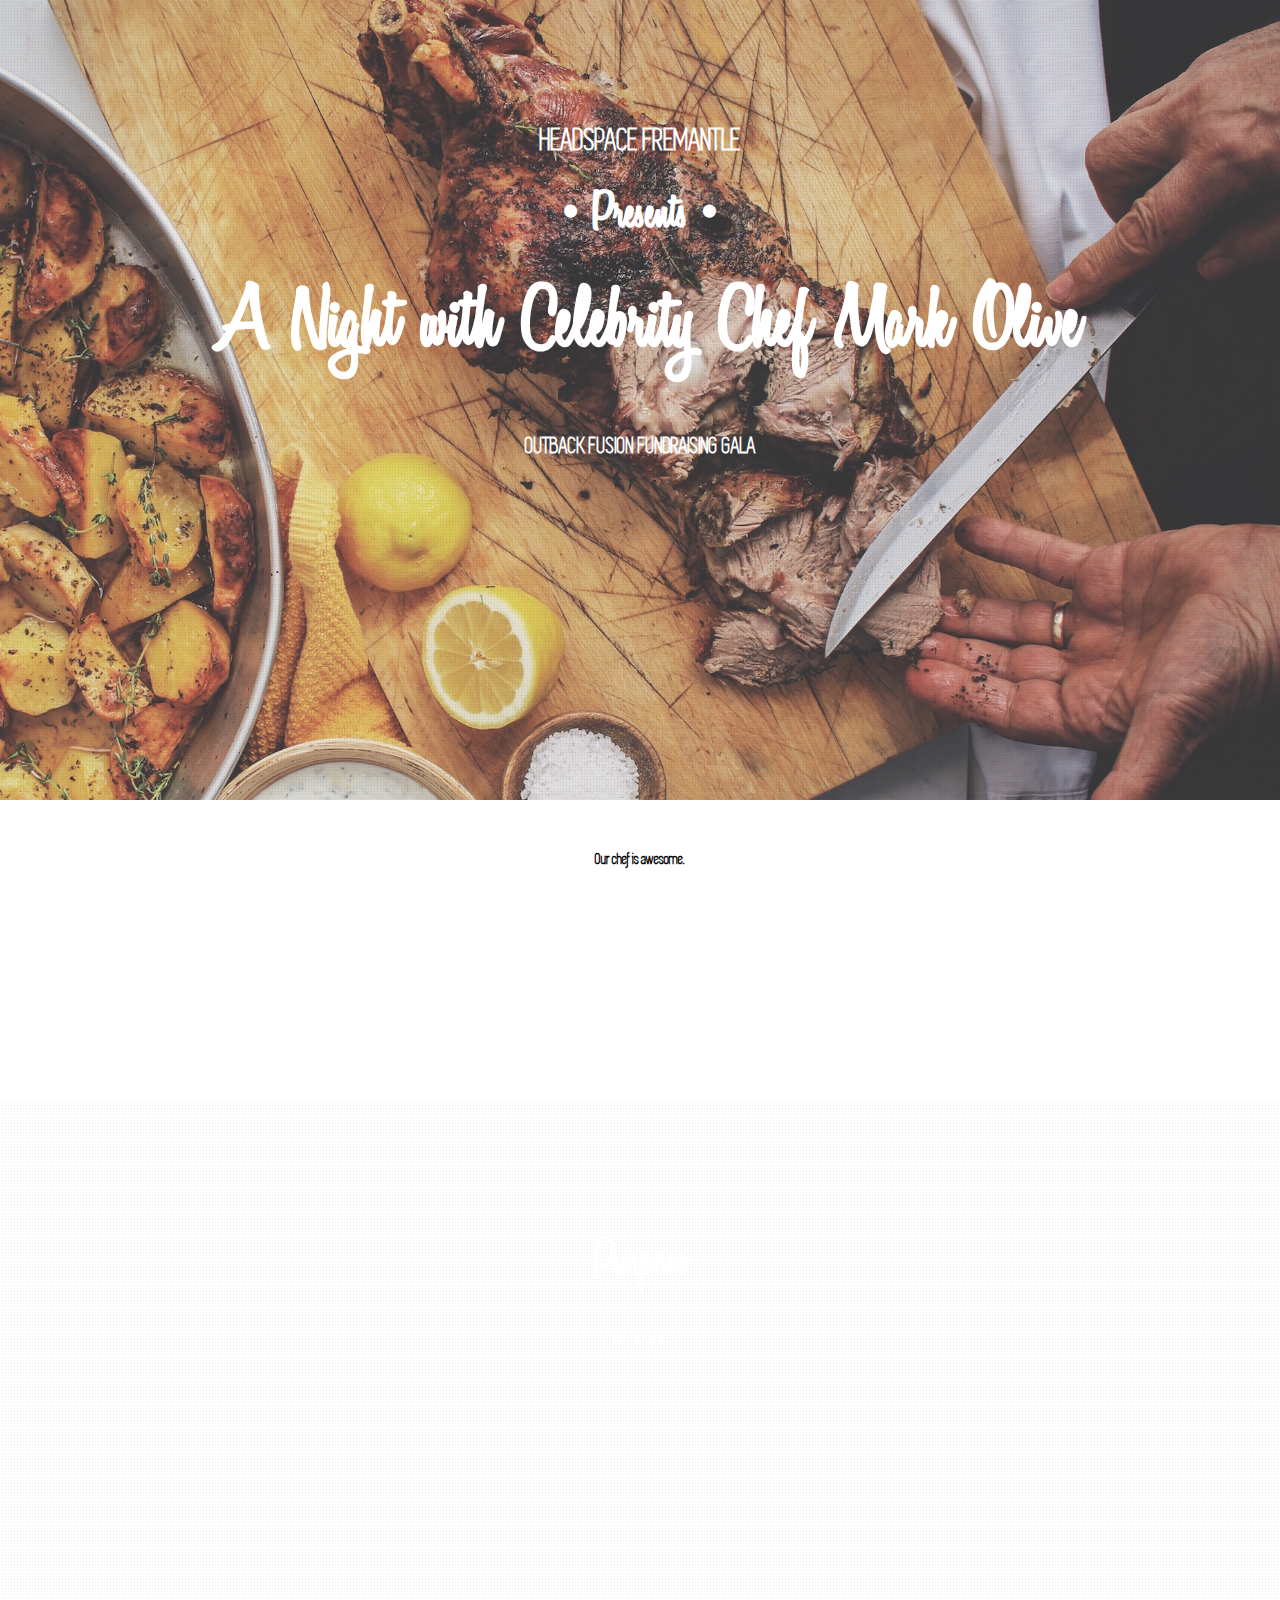
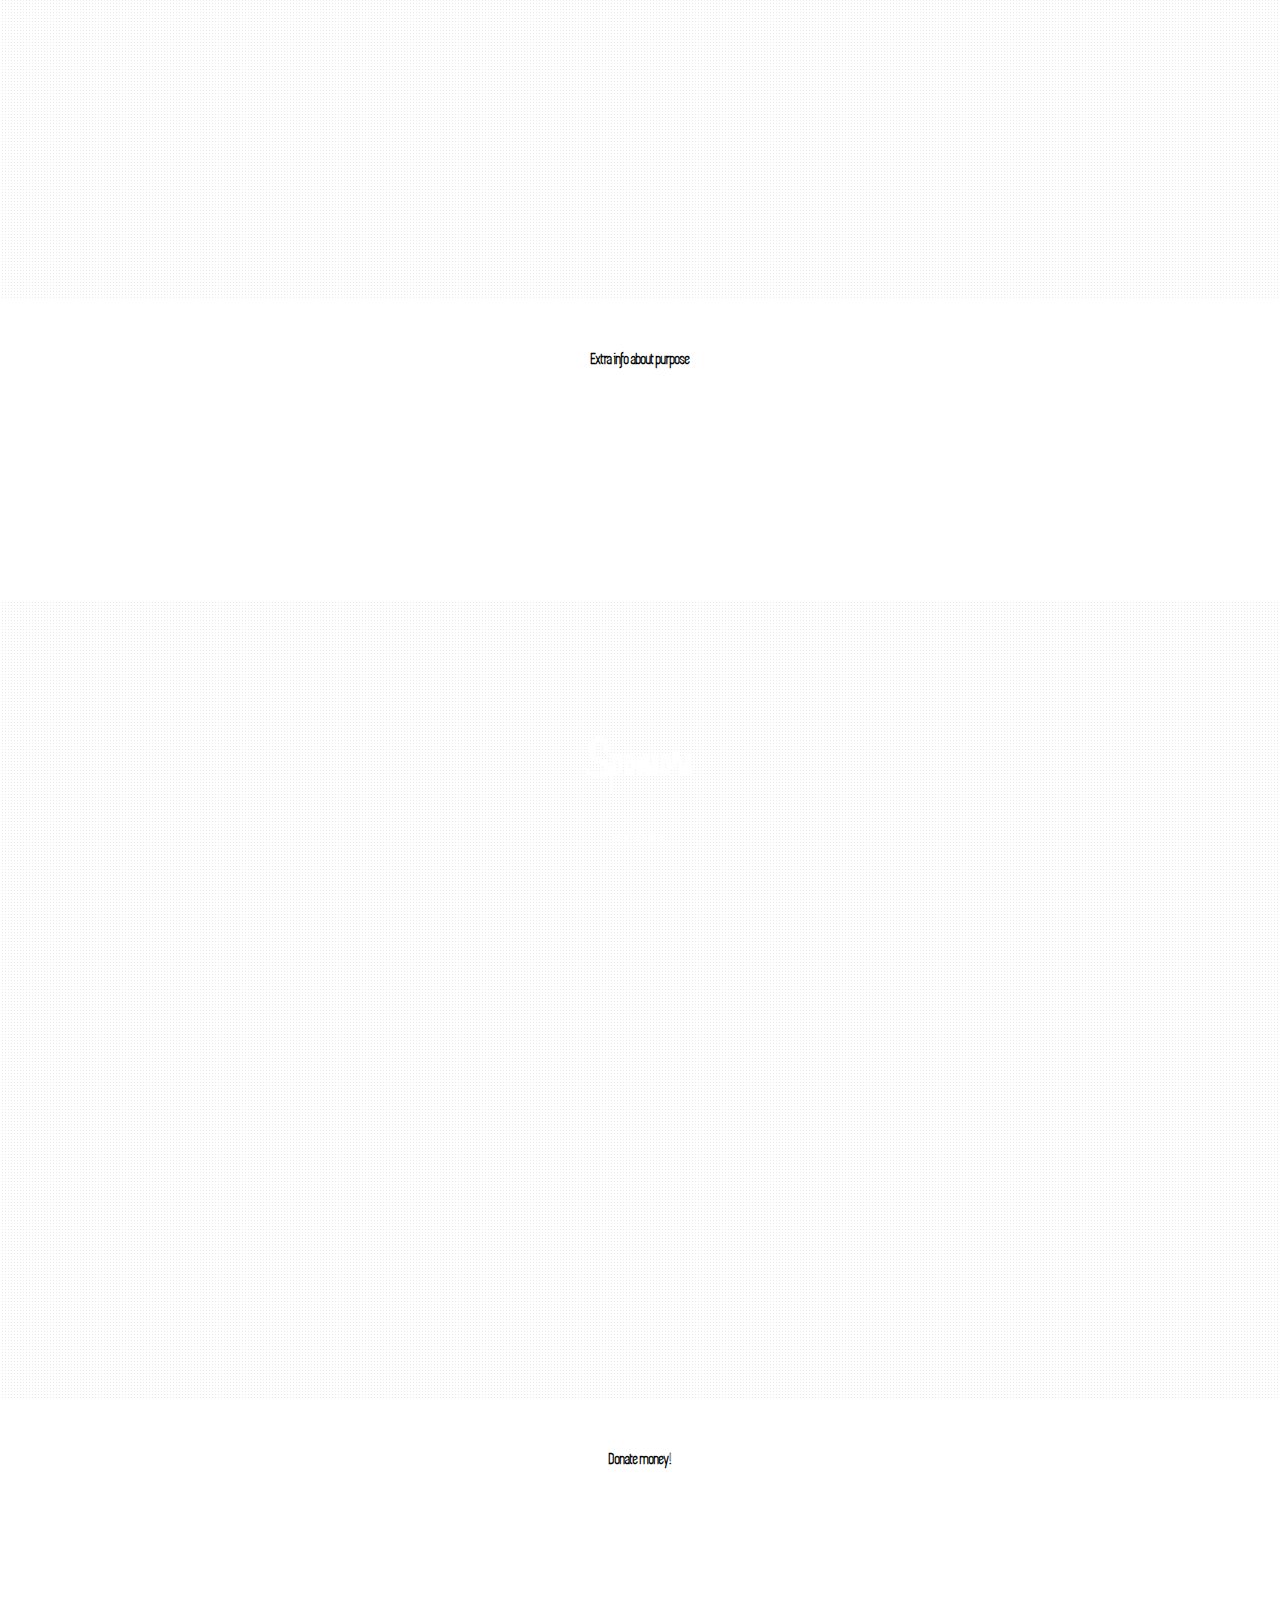
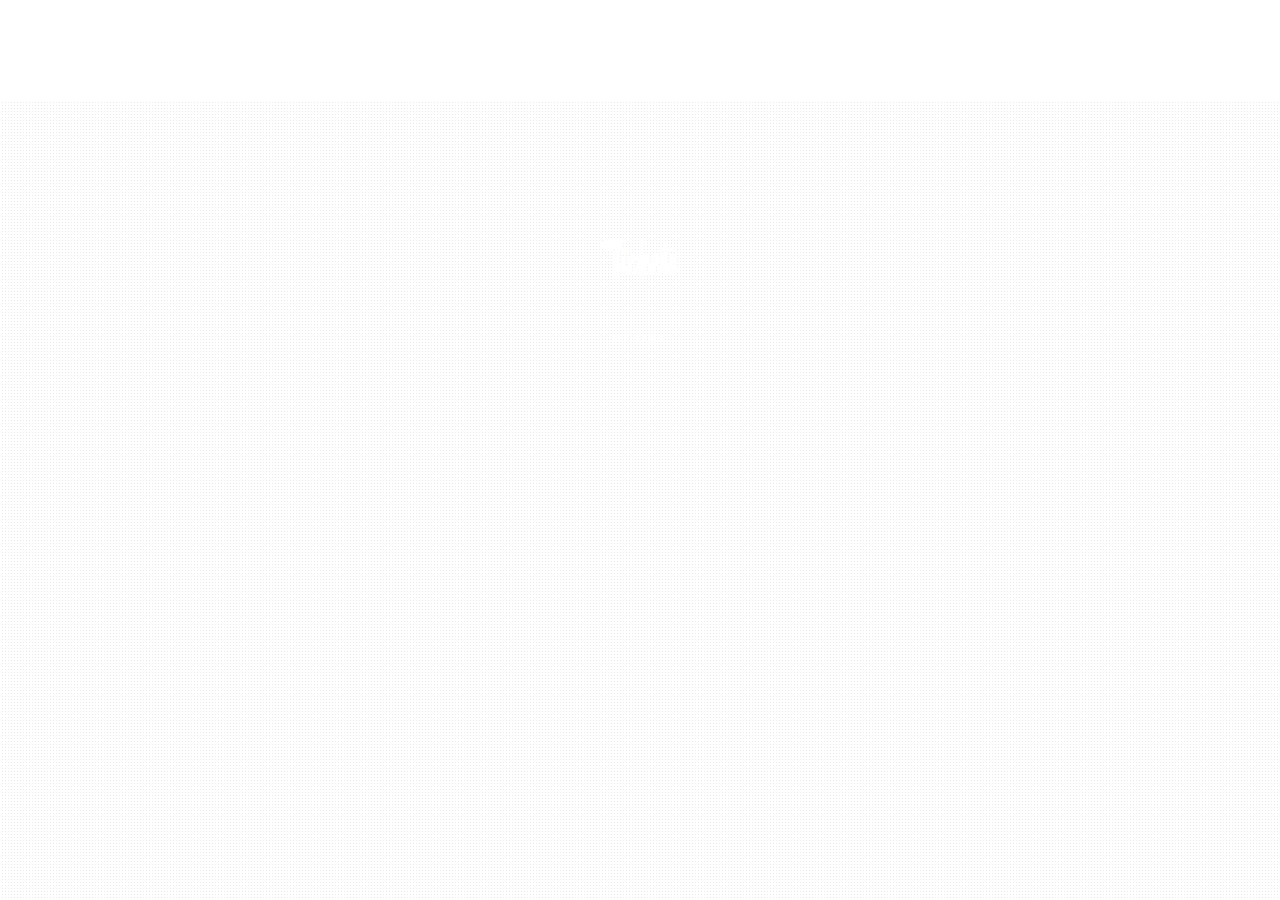
==== index.html @ 0fd42d26 "first commit" ====
<head>
    <!DOCTYPE html>
    <title>Night With Mark Olive</title>
    <link rel="stylesheet" type="text/css" href="styles.css">
</head>

<body>
    <div id="home" class="page">
        <div class="dots">
            <div class="content">
                <p><span class="headerPresenter">Headspace Fremantle</span></p>
                <p><span class="headerPresents">&#8226; Presents &#8226;</span></p>
                <p><span class="headerTitle">A Night with Celebrity Chef Mark Olive</span></p>
                <p><span class="headerDescription">Outback Fusion Fundraising Gala</span></p>
            </div>
        </div>
    </div>

    <div class="divider">
        <div class="content">Our chef is awesome.</div>
    </div>

    <div id="purpose" class="page">
        <div class="dots">
            <div class="content">
                <h1>Purpose</h1>
                <p>Lorem ipsum...</p>
            </div>
        </div>
    </div>
    
    <div class="divider">
        <div class="content">Extra info about purpose</div>
    </div>

    <div id="sponsors" class="page">
        <div class="dots">
            <div class="content">
                <h1>Sponsors</h1>
                <p>Lorem ipsum...</p>
            </div>
        </div>
    </div>
    
    <div class="divider">
        <div class="content">Donate money!</div>
    </div>

    <div id="tickets" class="page">
        <div class="dots">
            <div class="content">
                <h1>Tickets</h1>
                <p>Lorem ipsum...</p>
            </div>
        </div>
    </div>
</body>
---- styles.css ----
/* Fonts */

@font-face {
    font-family: "Variane";
    src: url(/assets/font/VarianeScript.ttf);
}

@font-face {
    font-family: "Simplifica";
    src: url(/assets/font/Simplifica.ttf);
}

body {
    margin:0;
    padding:0;
/*    font-size:80px; */
    font-family:"Simplifica"; 
    font-weight:bold; 
    text-align:center;
}

.page {
    margin: 0 auto; 
    width: 100%; 
    max-width: 1920px; 
    position: relative; 
    height: 800px;
    color: #fff;
}

.divider {
    background-color: #fff;
    height: 300px;
    margin: 0 auto; 
    width: 100%; 
    max-width: 1920px; 
    position: relative;
}

.page .content {
    height: 450px; 
    top: 100px; 
    position: absolute;
    width: 100%;
}

.divider .content { 
    padding-top:50px; 
    height: 250px; 
    position: absolute;
    width: 100%;
}


/* Background images */

#home {
    background: url(/assets/image/01.jpeg) no-repeat fixed 50% 0 / cover;
}

#purpose { 
    background: url(/assets/image/02.jpeg) no-repeat fixed 50% 0 / cover;
}

#sponsors { 
    background: url(/assets/image/03.jpeg) no-repeat fixed 50% 0 / cover;
}

#tickets { 
    background: url(/assets/image/04.jpeg) no-repeat fixed 50% 0 / cover;
}


/* Dot pattern */

.dots {
    position: absolute;
    top: 0;
    left: 0;
    right: 0;
    bottom: 0;
    background-image: url('/assets/image/DotMask.png');
    z-index: 1;
}


/* Text styles */


.headerPresenter {
    text-transform: uppercase;
    font-size: 2em;
    line-height: 1.5em;
}

.headerPresents {
    font-family: "Variane";
    font-size: 3em;
    line-height: 1.5em;
}

.headerTitle {
    font-family: "Variane";
    font-size: 5em;
    line-height: 1.5em;
}

.headerDescription {
    text-transform: uppercase;
    font-size: 1.5em;
    line-height: 3.5em;
}

h1 {
    font-family: "Variane";
    font-size: 3em;
}
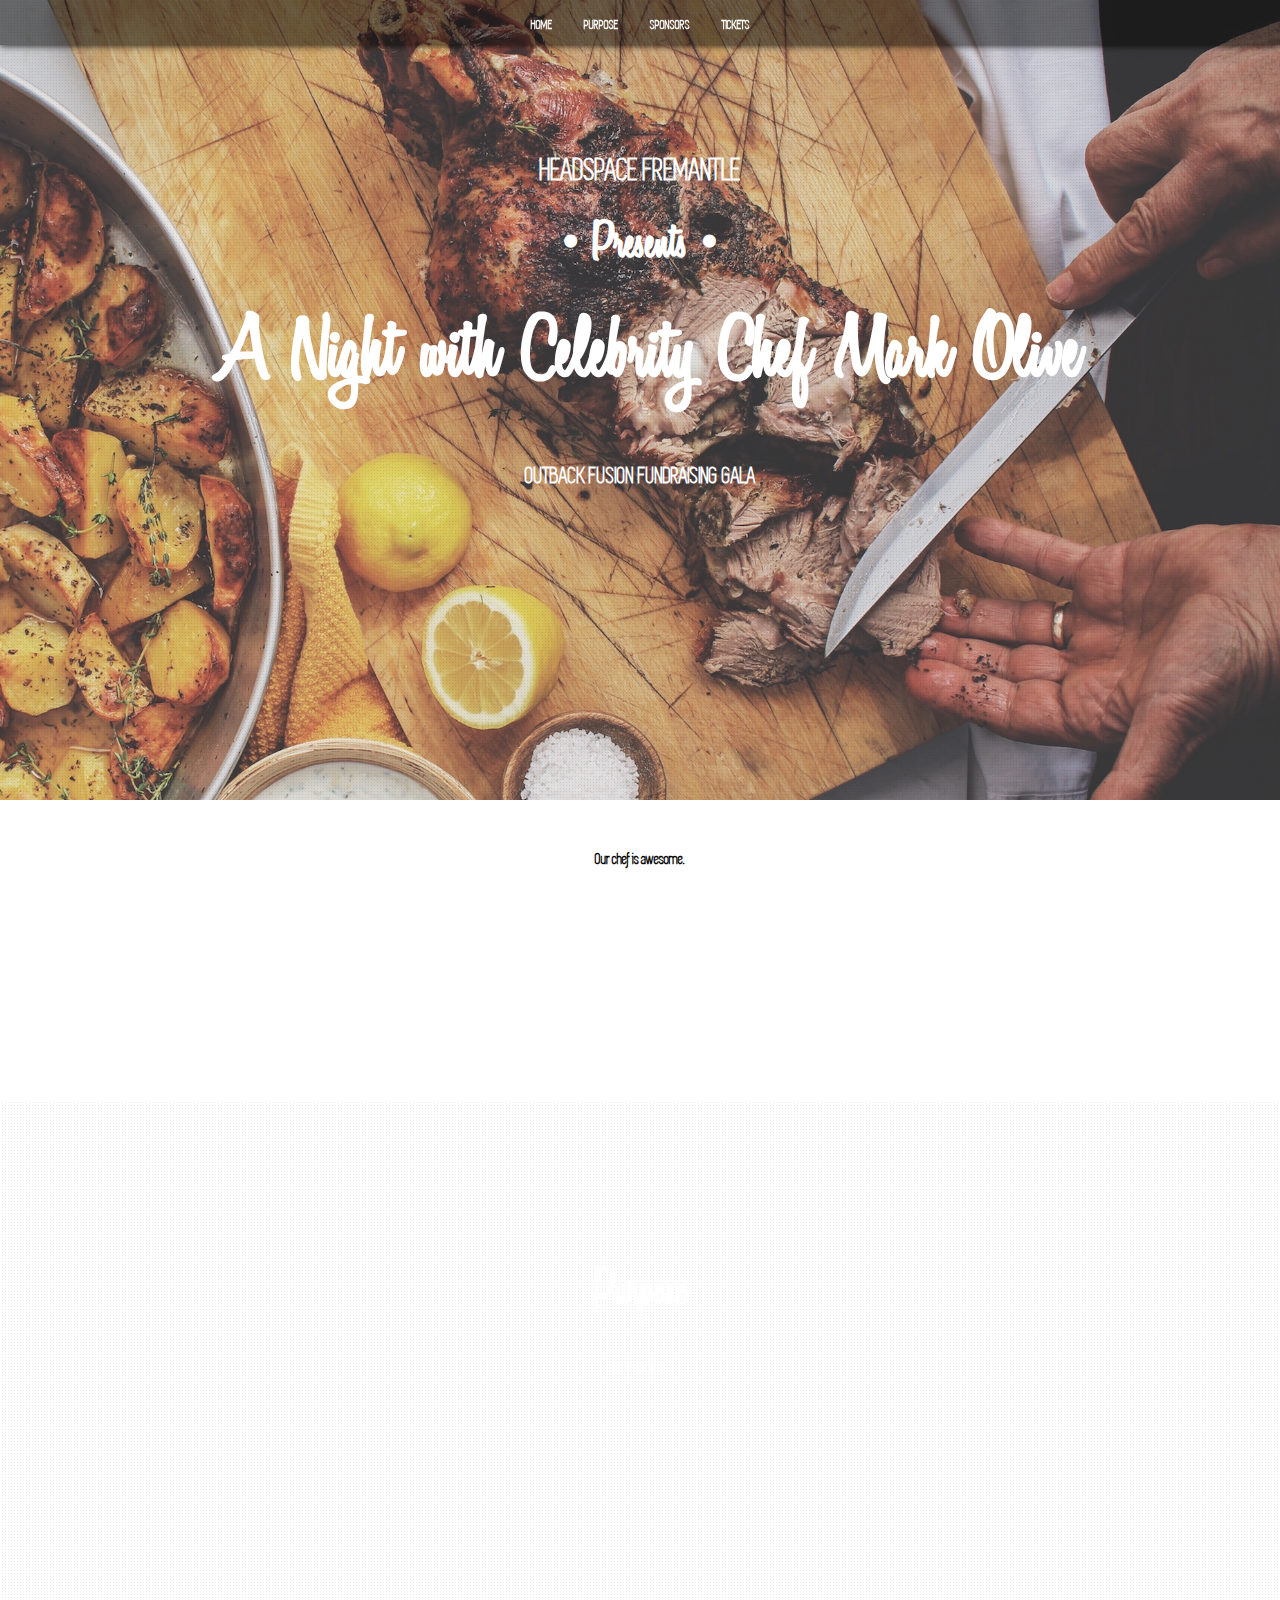
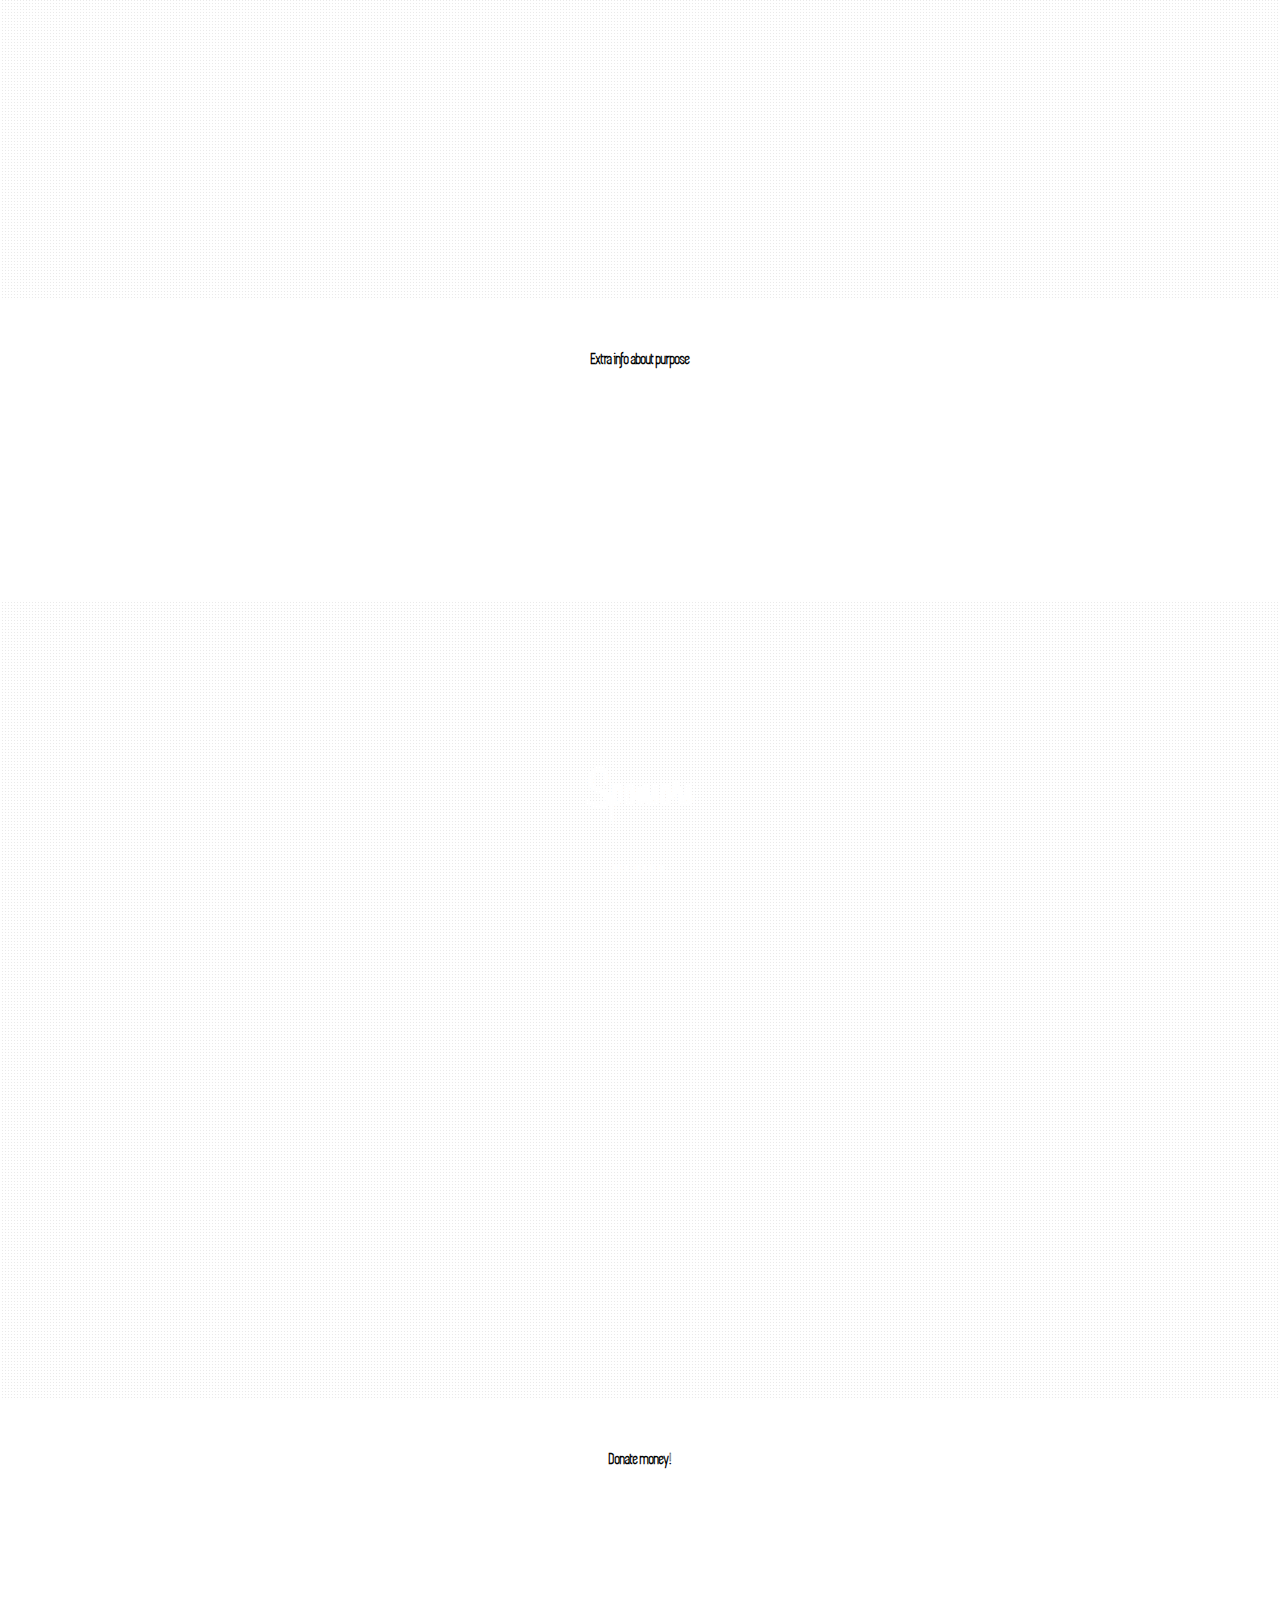
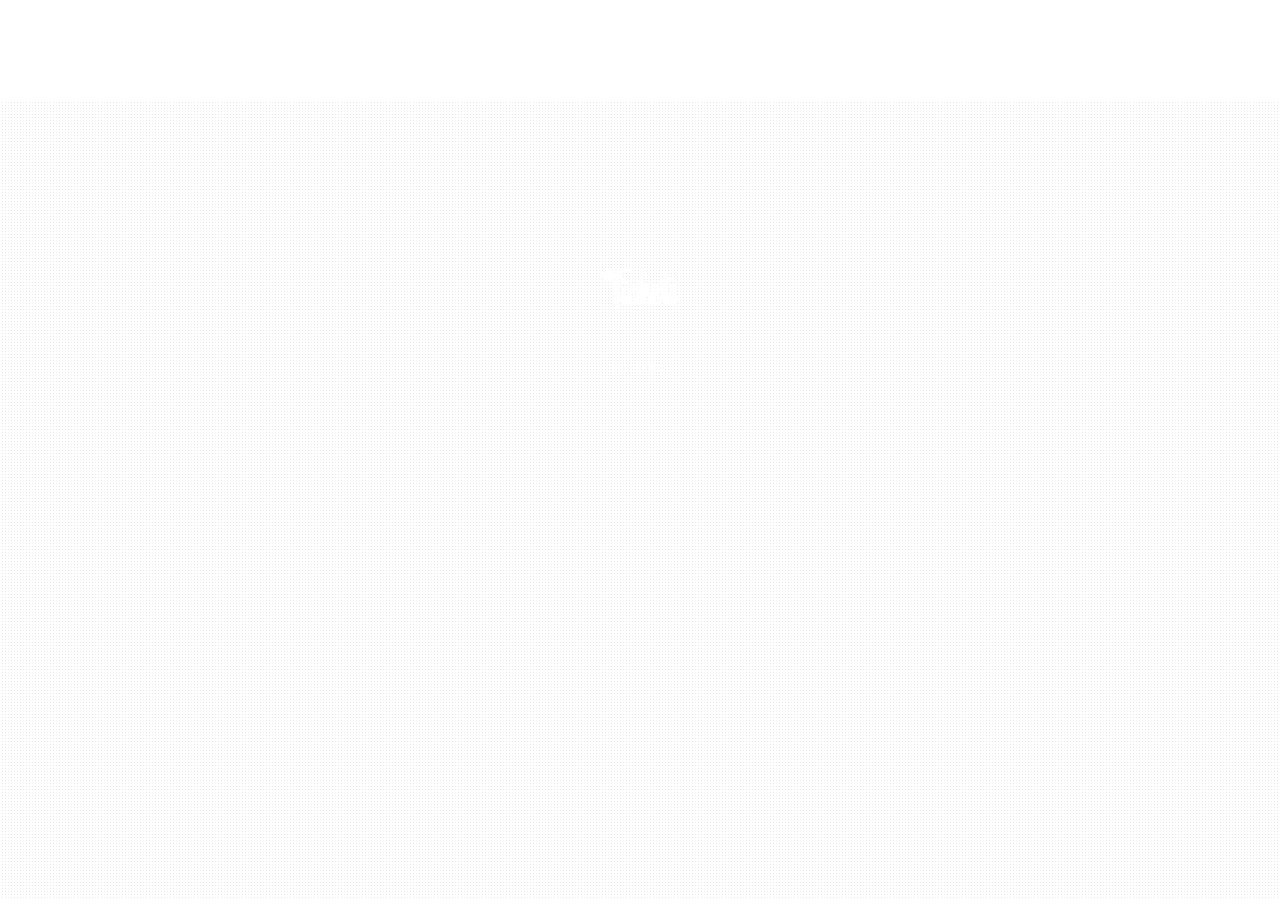
==== commit efe549e4: "nav" ====
--- a/index.html
+++ b/index.html
@@ -1,10 +1,18 @@
 <head>
     <!DOCTYPE html>
-    <title>Night With Mark Olive</title>
+    <title>Outback Fusion Fundraising Gala</title>
     <link rel="stylesheet" type="text/css" href="styles.css">
+    <link rel="stylesheet" type="text/css" href="nav.css">
 </head>
 
 <body>
+    <div class="navigation">
+        <a href="#home">Home</a>
+        <a href="#purpose">Purpose</a>
+        <a href="#sponsors">Sponsors</a>
+        <a href="#tickets">Tickets</a>
+    </div>
+    
     <div id="home" class="page">
         <div class="dots">
             <div class="content">
--- a/styles.css
+++ b/styles.css
@@ -2,12 +2,12 @@
 
 @font-face {
     font-family: "Variane";
-    src: url(/assets/font/VarianeScript.ttf);
+    src: url(./assets/font/VarianeScript.ttf);
 }
 
 @font-face {
     font-family: "Simplifica";
-    src: url(/assets/font/Simplifica.ttf);
+    src: url(./assets/font/Simplifica.ttf);
 }
 
 body {
@@ -39,7 +39,7 @@
 
 .page .content {
     height: 450px; 
-    top: 100px; 
+    top: 130px; 
     position: absolute;
     width: 100%;
 }
@@ -55,19 +55,19 @@
 /* Background images */
 
 #home {
-    background: url(/assets/image/01.jpeg) no-repeat fixed 50% 0 / cover;
+    background: url(./assets/image/01.jpeg) no-repeat fixed 50% 0 / cover;
 }
 
 #purpose { 
-    background: url(/assets/image/02.jpeg) no-repeat fixed 50% 0 / cover;
+    background: url(./assets/image/02.jpeg) no-repeat fixed 50% 0 / cover;
 }
 
 #sponsors { 
-    background: url(/assets/image/03.jpeg) no-repeat fixed 50% 0 / cover;
+    background: url(./assets/image/03.jpeg) no-repeat fixed 50% 0 / cover;
 }
 
 #tickets { 
-    background: url(/assets/image/04.jpeg) no-repeat fixed 50% 0 / cover;
+    background: url(./assets/image/04.jpeg) no-repeat fixed 50% 0 / cover;
 }
 
 
@@ -79,7 +79,7 @@
     left: 0;
     right: 0;
     bottom: 0;
-    background-image: url('/assets/image/DotMask.png');
+    background-image: url('./assets/image/DotMask.png');
     z-index: 1;
 }
 
--- a/nav.css
+++ b/nav.css
@@ -0,0 +1,30 @@
+.navigation {
+    z-index: 9999;
+    position: fixed;
+    top: 0;
+    width: 100%;
+    color: #ffffff;
+    height: 30px;
+    text-align: center;
+    padding-top: 15px;
+    /* Adds shadow to the bottom of the bar */
+    -webkit-box-shadow: 0px 0px 8px 0px #000000;
+    -moz-box-shadow: 0px 0px 8px 0px #000000;
+    box-shadow: 0px 0px 8px 0px #000000;
+    /* Adds the transparent background */
+    background-color: rgba(1, 1, 1, 0.5);
+    color: rgba(1, 1, 1, 0.8);
+}
+
+.navigation a {
+    font-size: 14px;
+    text-transform: uppercase;
+    padding-left: 15px;
+    padding-right: 15px;
+    color: white;
+    text-decoration: none;
+}
+
+.navigation a:hover {
+    color: #FFC726;
+} 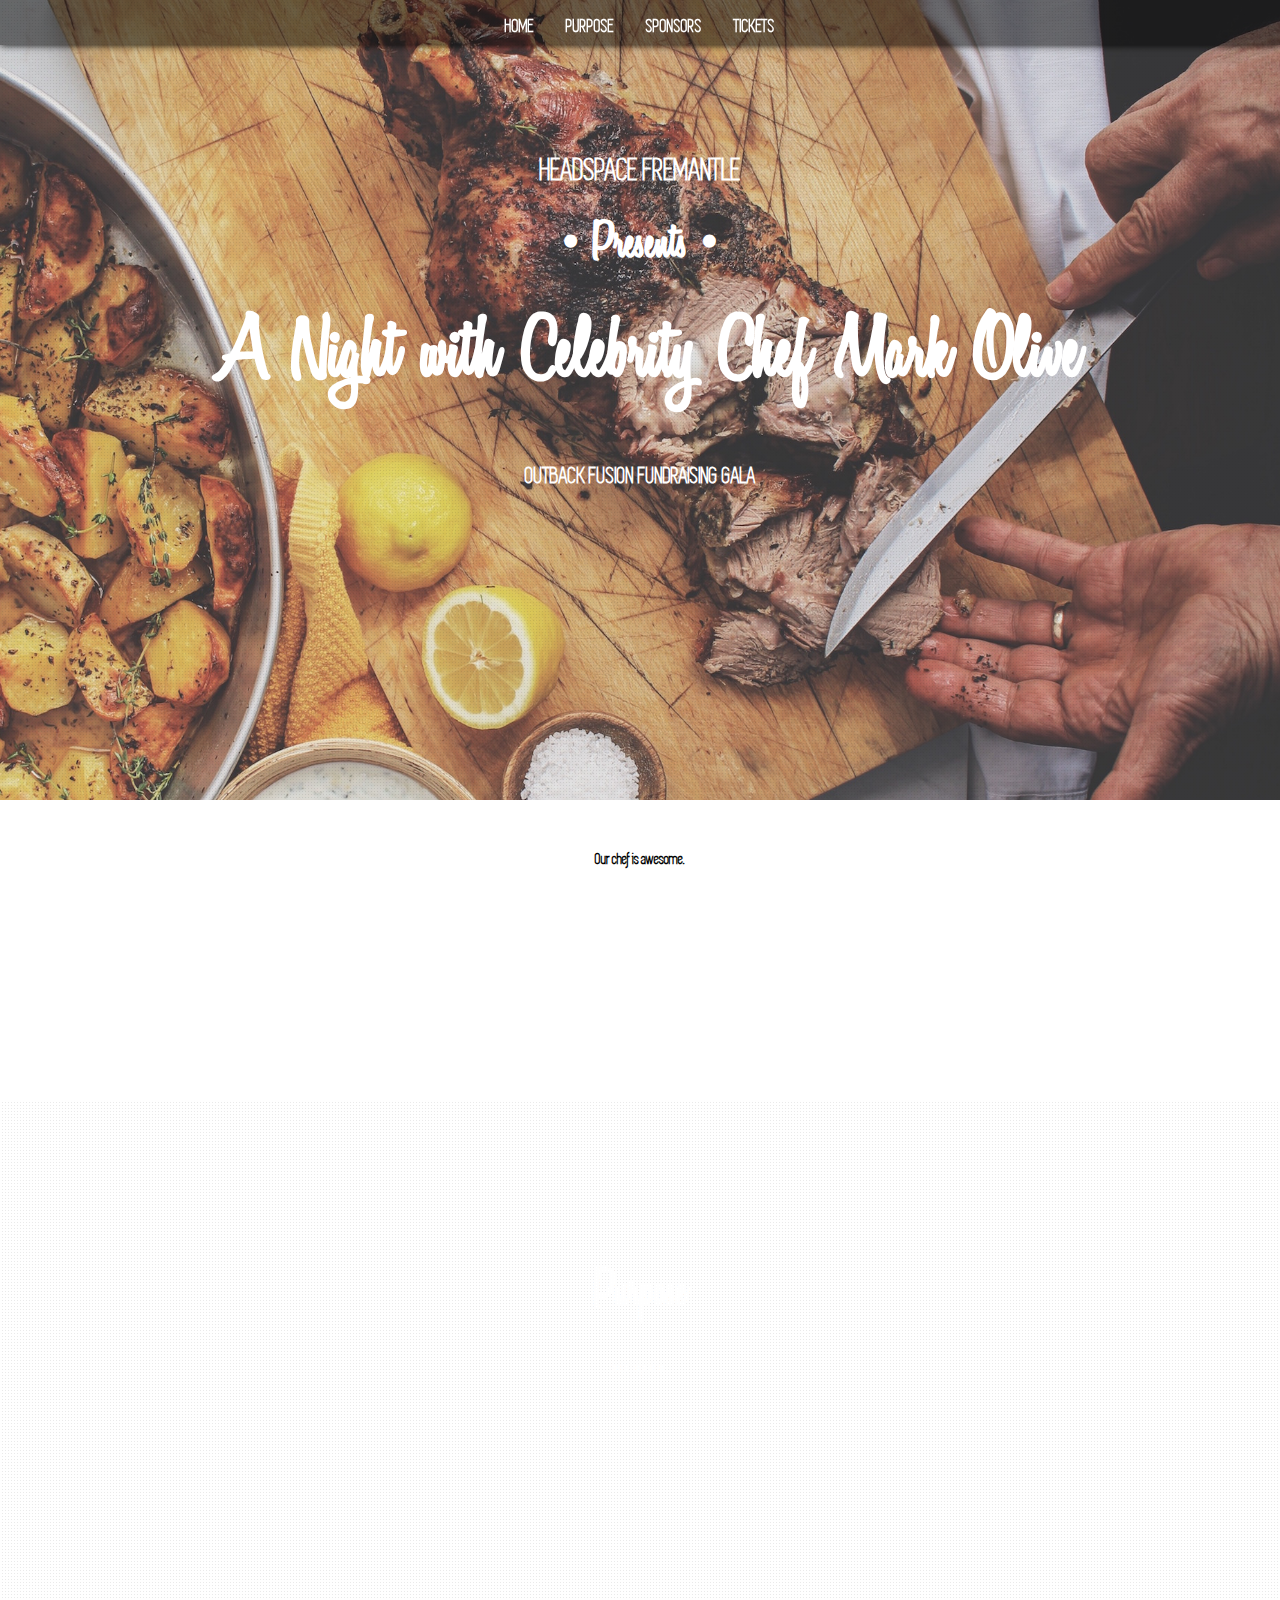
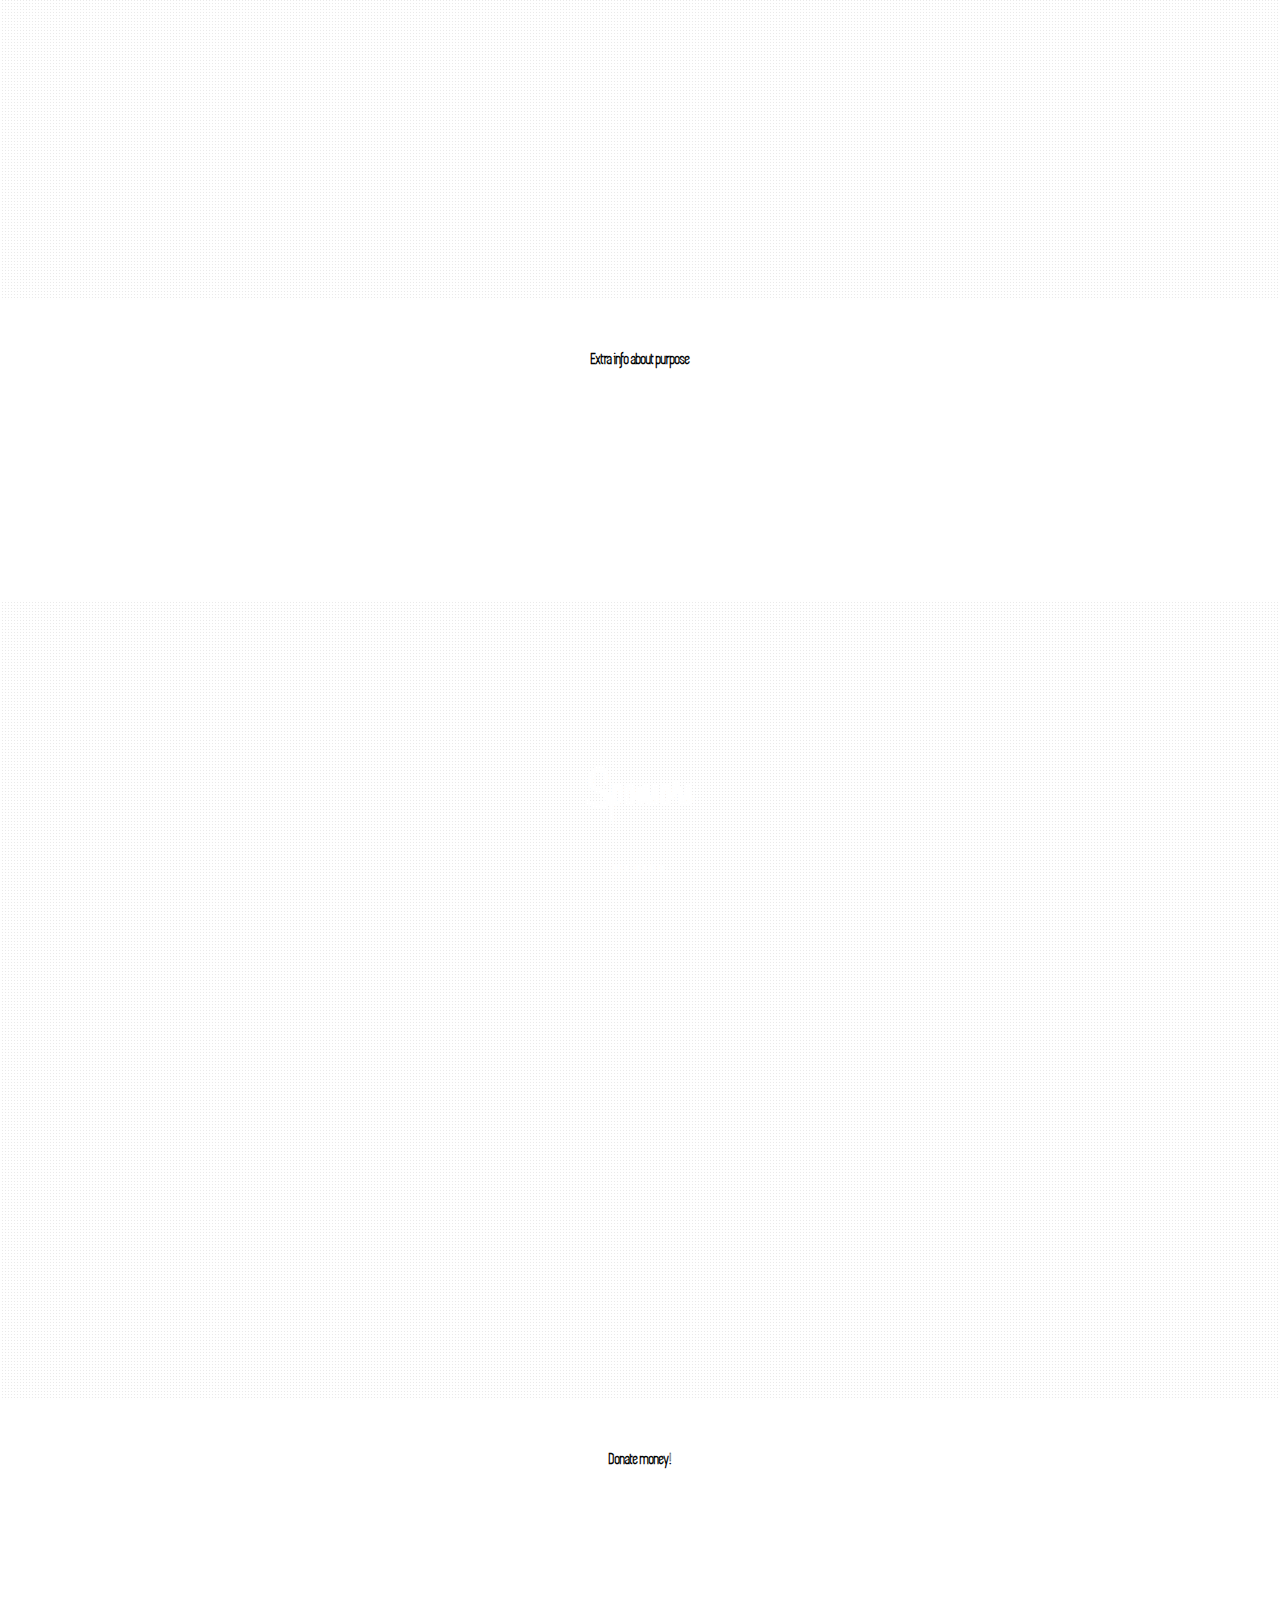
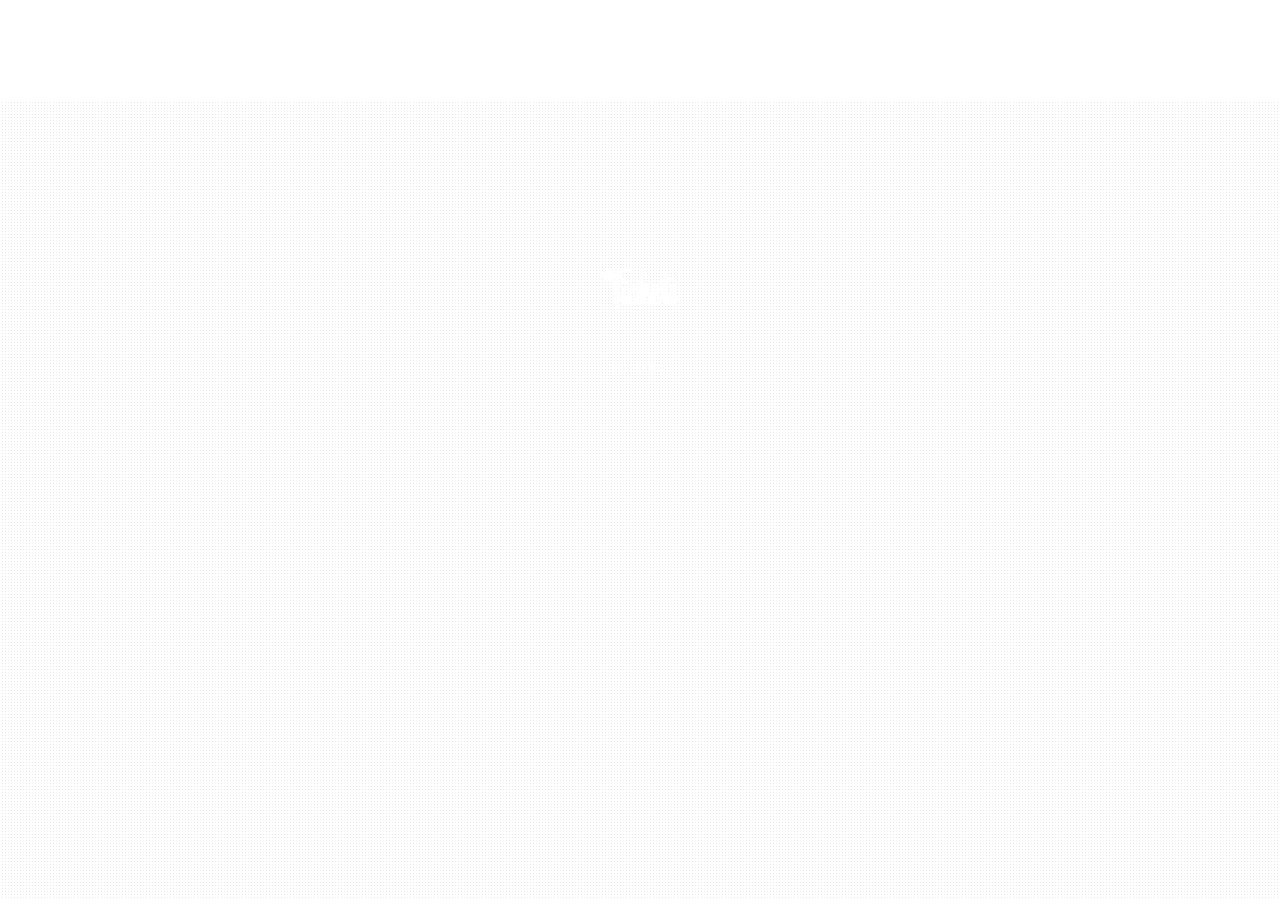
==== commit 1d55605c: "nav" ====
--- a/index.html
+++ b/index.html
@@ -18,7 +18,7 @@
             <div class="content">
                 <p><span class="headerPresenter">Headspace Fremantle</span></p>
                 <p><span class="headerPresents">&#8226; Presents &#8226;</span></p>
-                <p><span class="headerTitle">A Night with Celebrity Chef Mark Olive</span></p>
+                <p><span class="headerTitle">A Night with Celebrity&nbsp;Chef Mark&nbsp;Olive</span></p>
                 <p><span class="headerDescription">Outback Fusion Fundraising Gala</span></p>
             </div>
         </div>
--- a/nav.css
+++ b/nav.css
@@ -17,7 +17,7 @@
 }
 
 .navigation a {
-    font-size: 14px;
+    font-size: 1.2em;
     text-transform: uppercase;
     padding-left: 15px;
     padding-right: 15px;
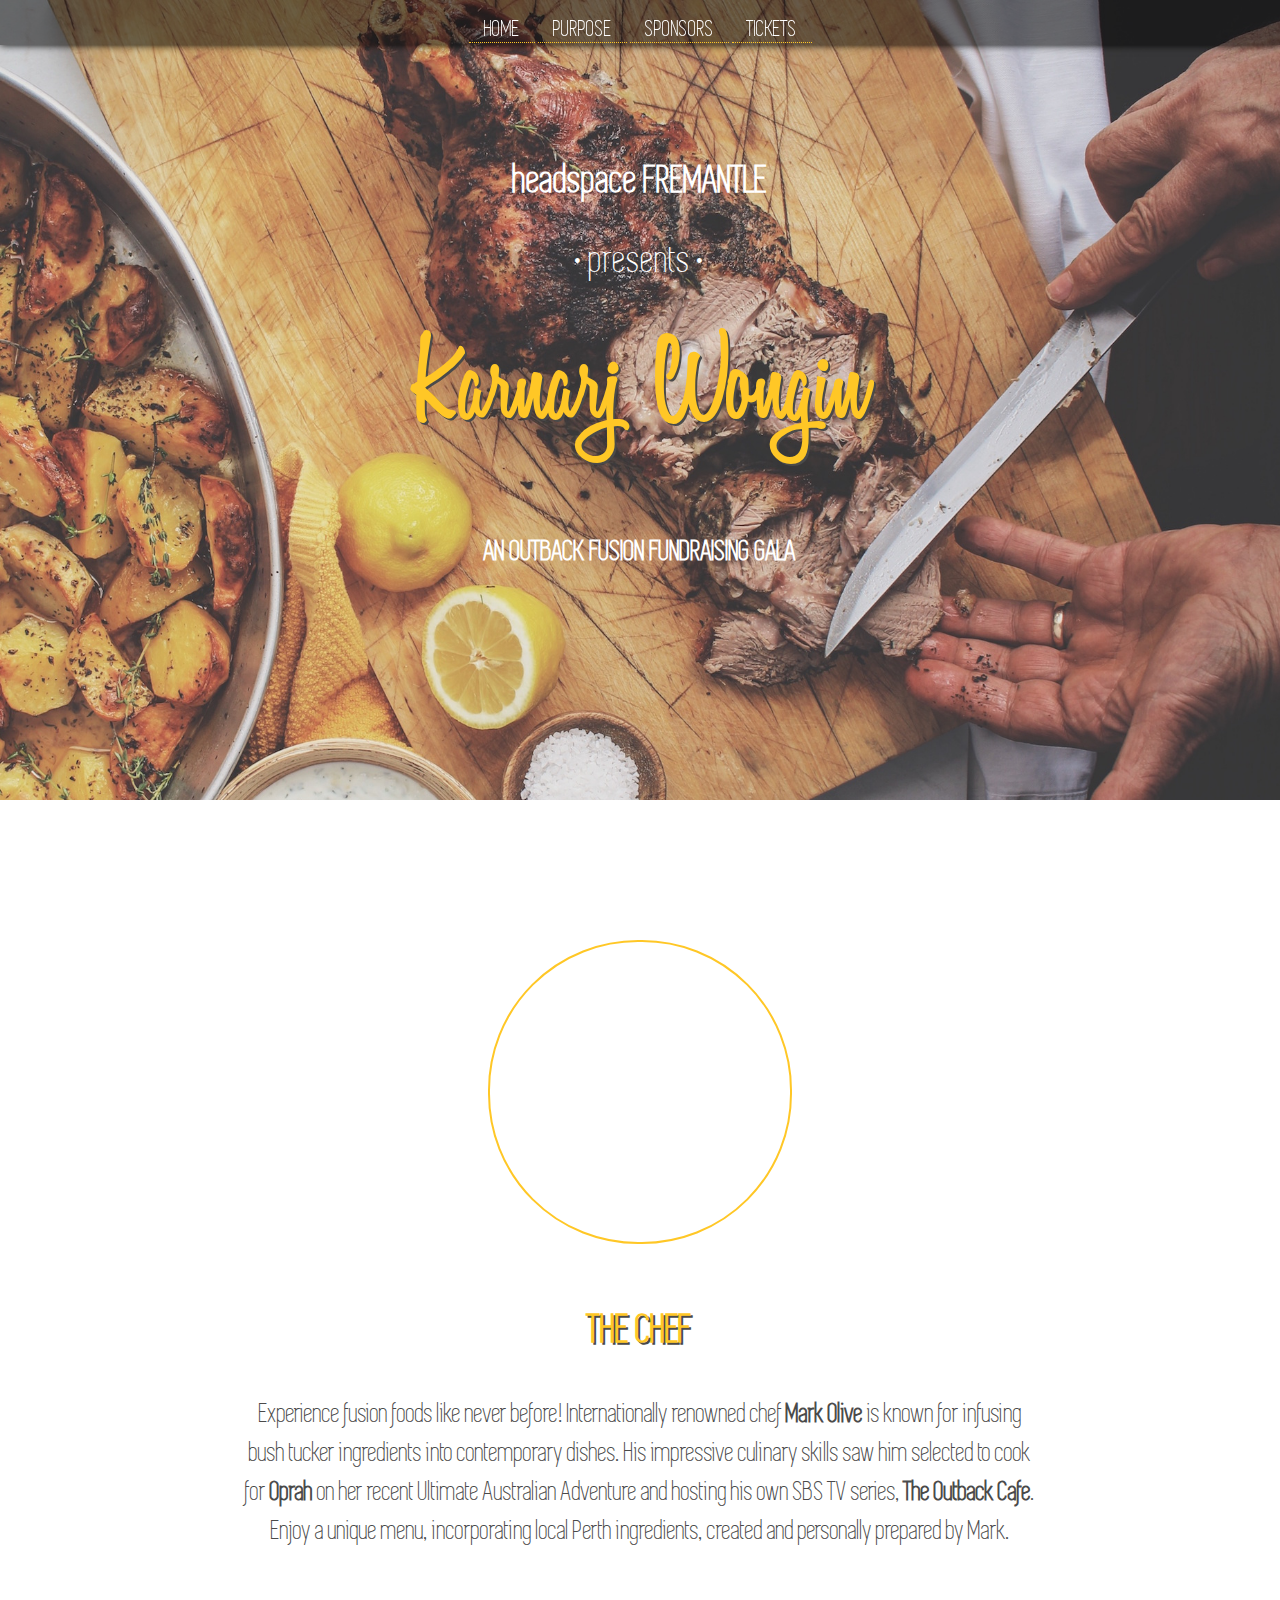
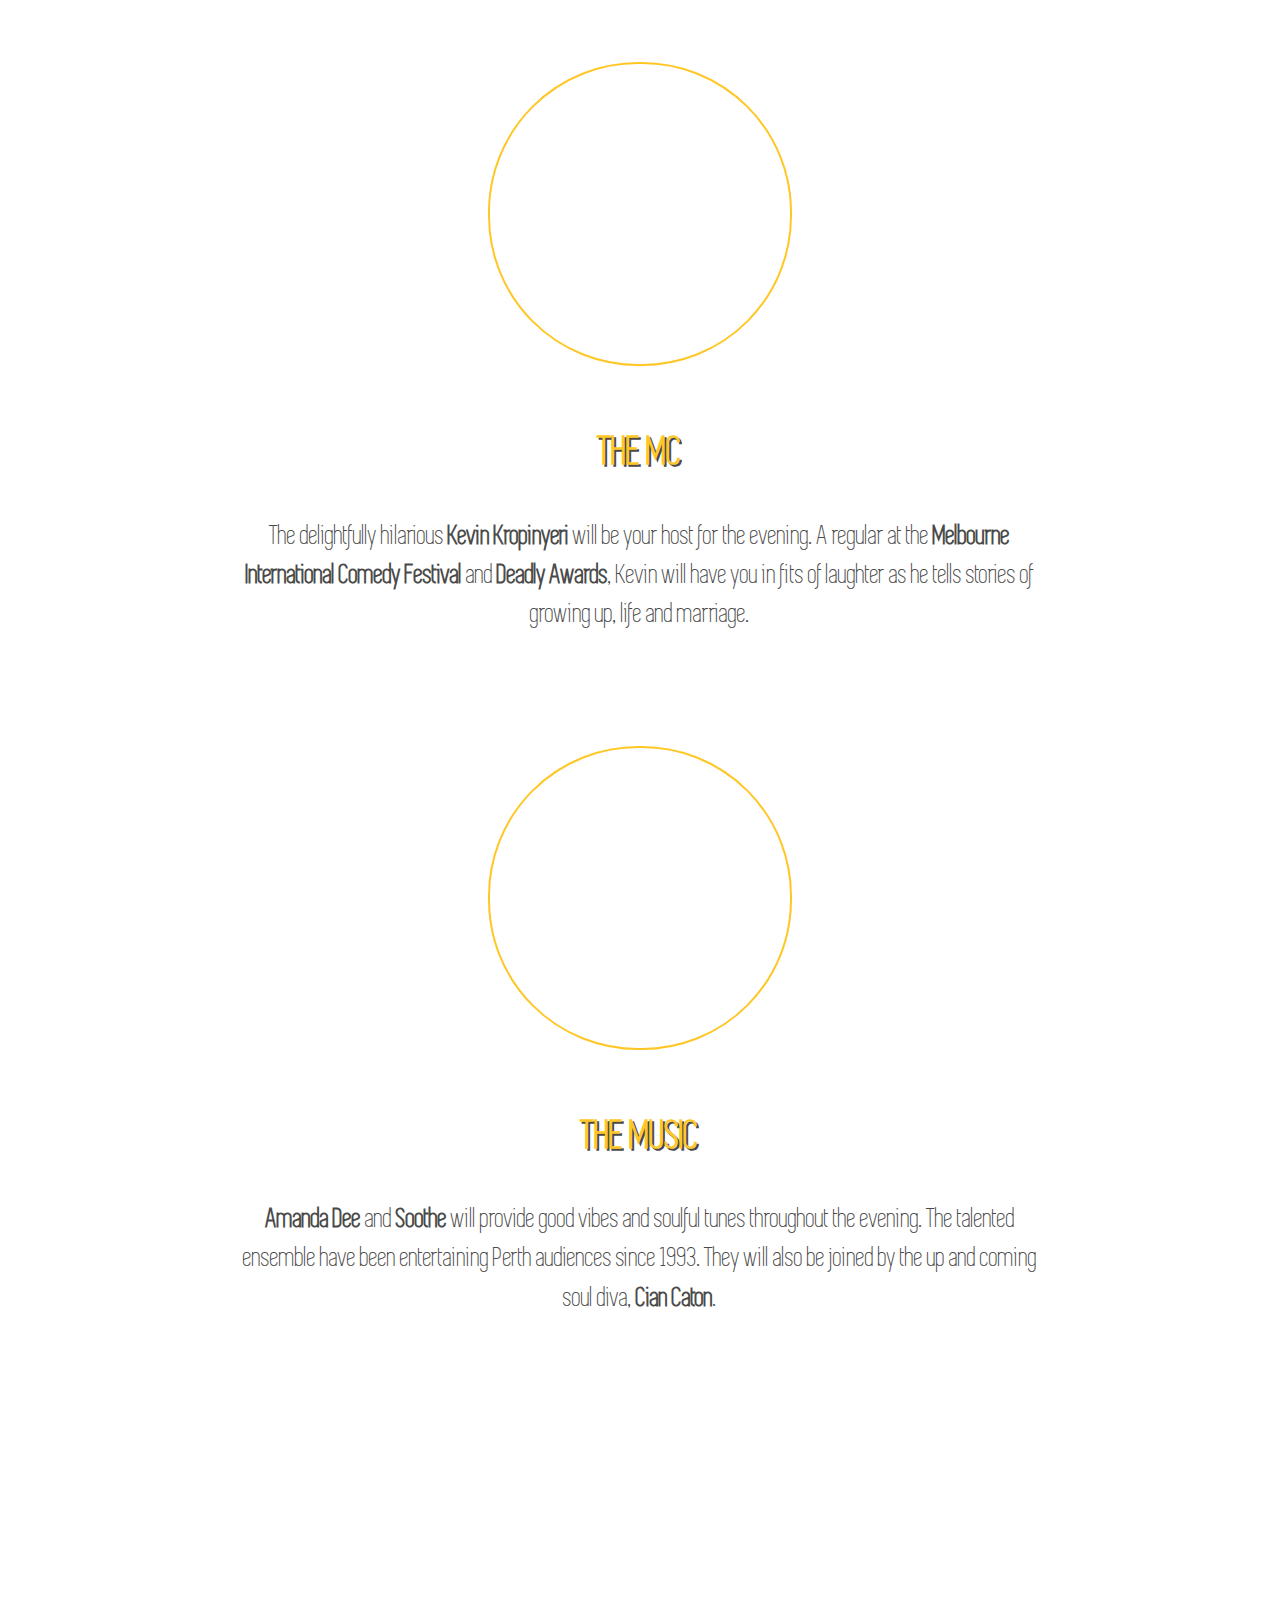
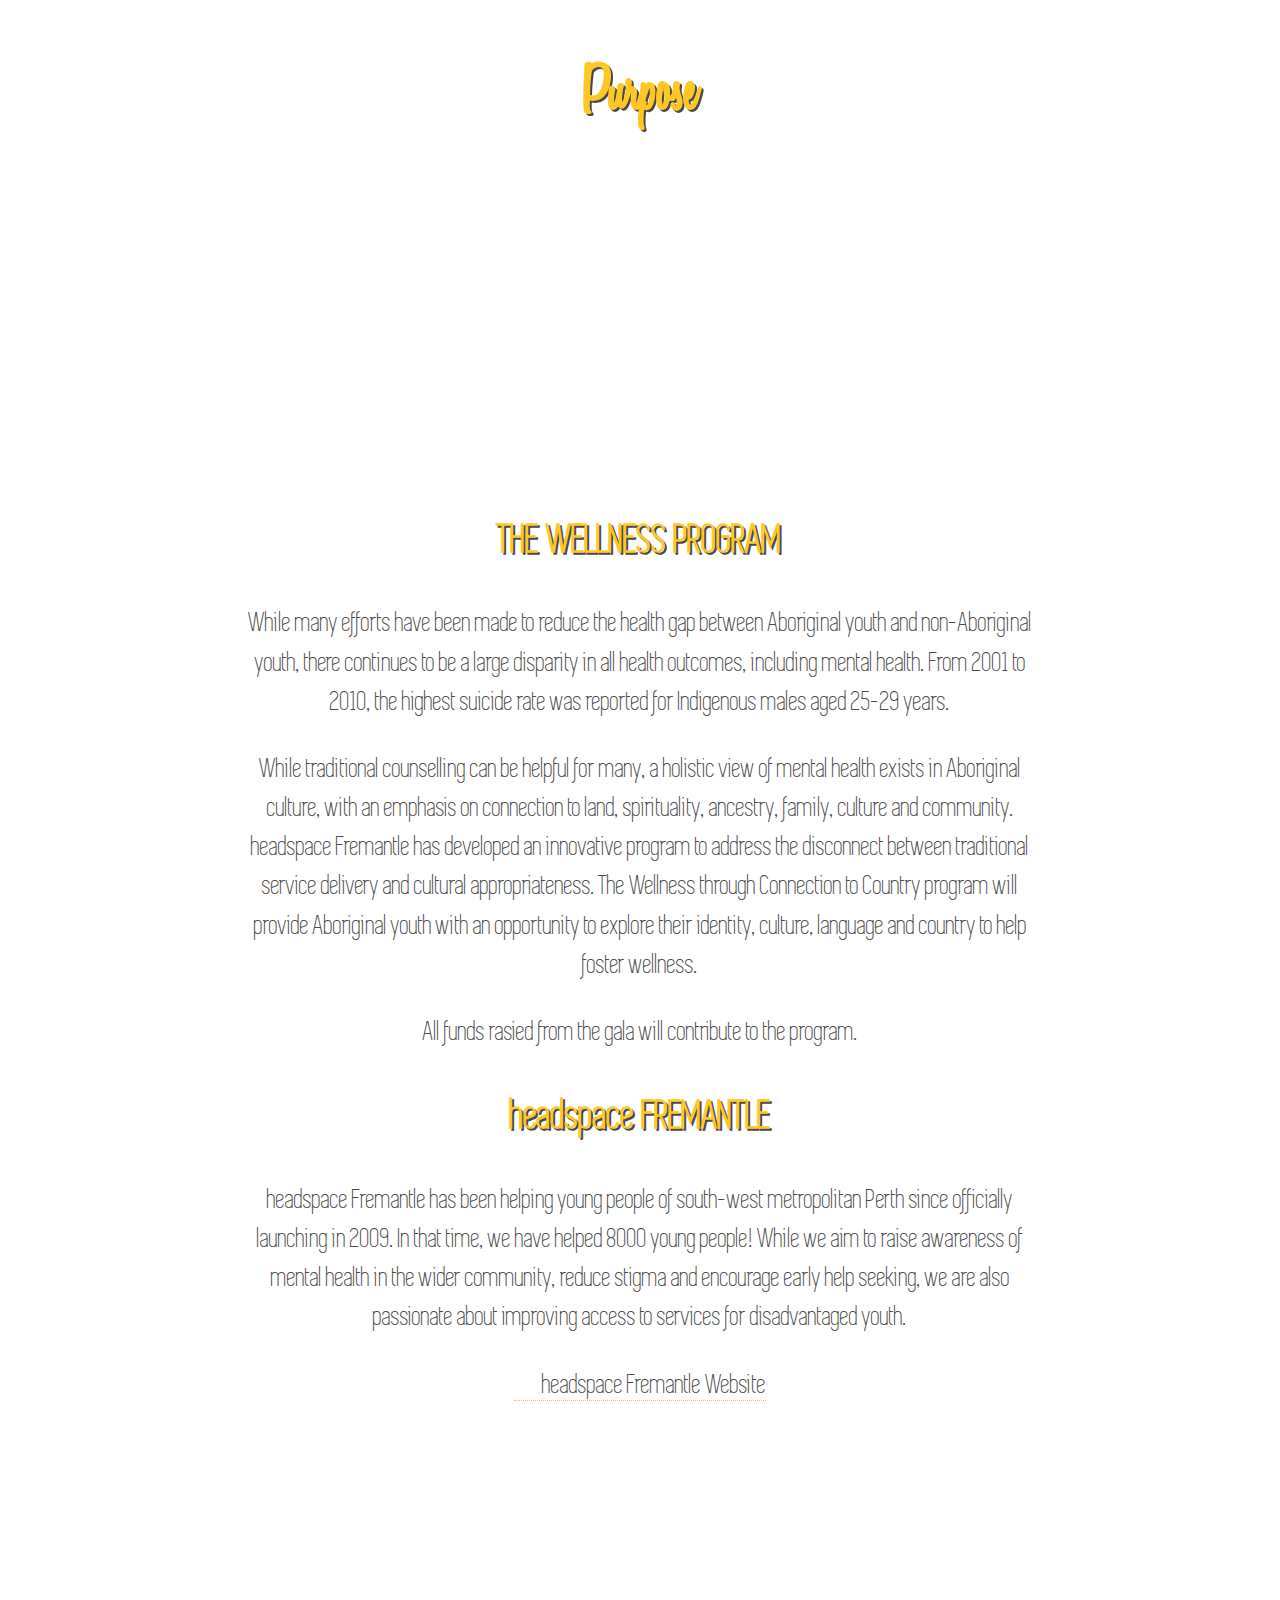
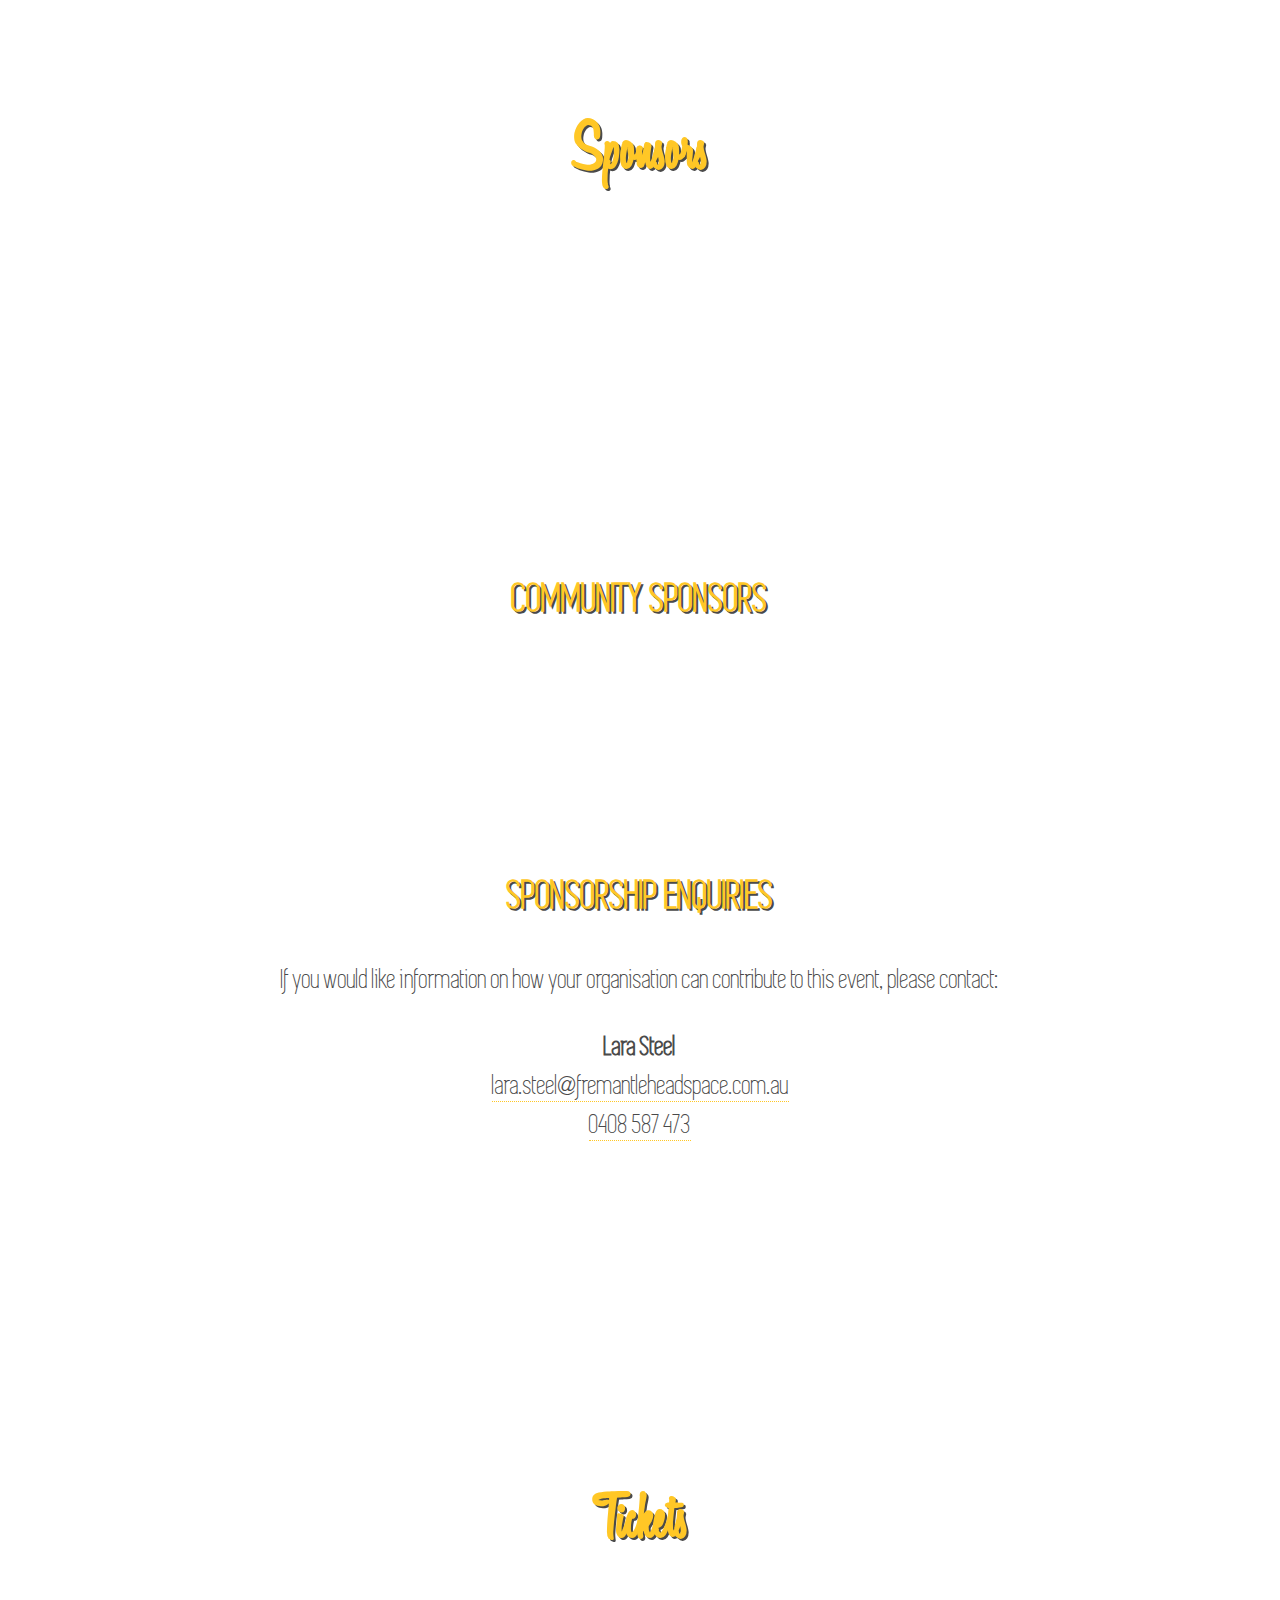
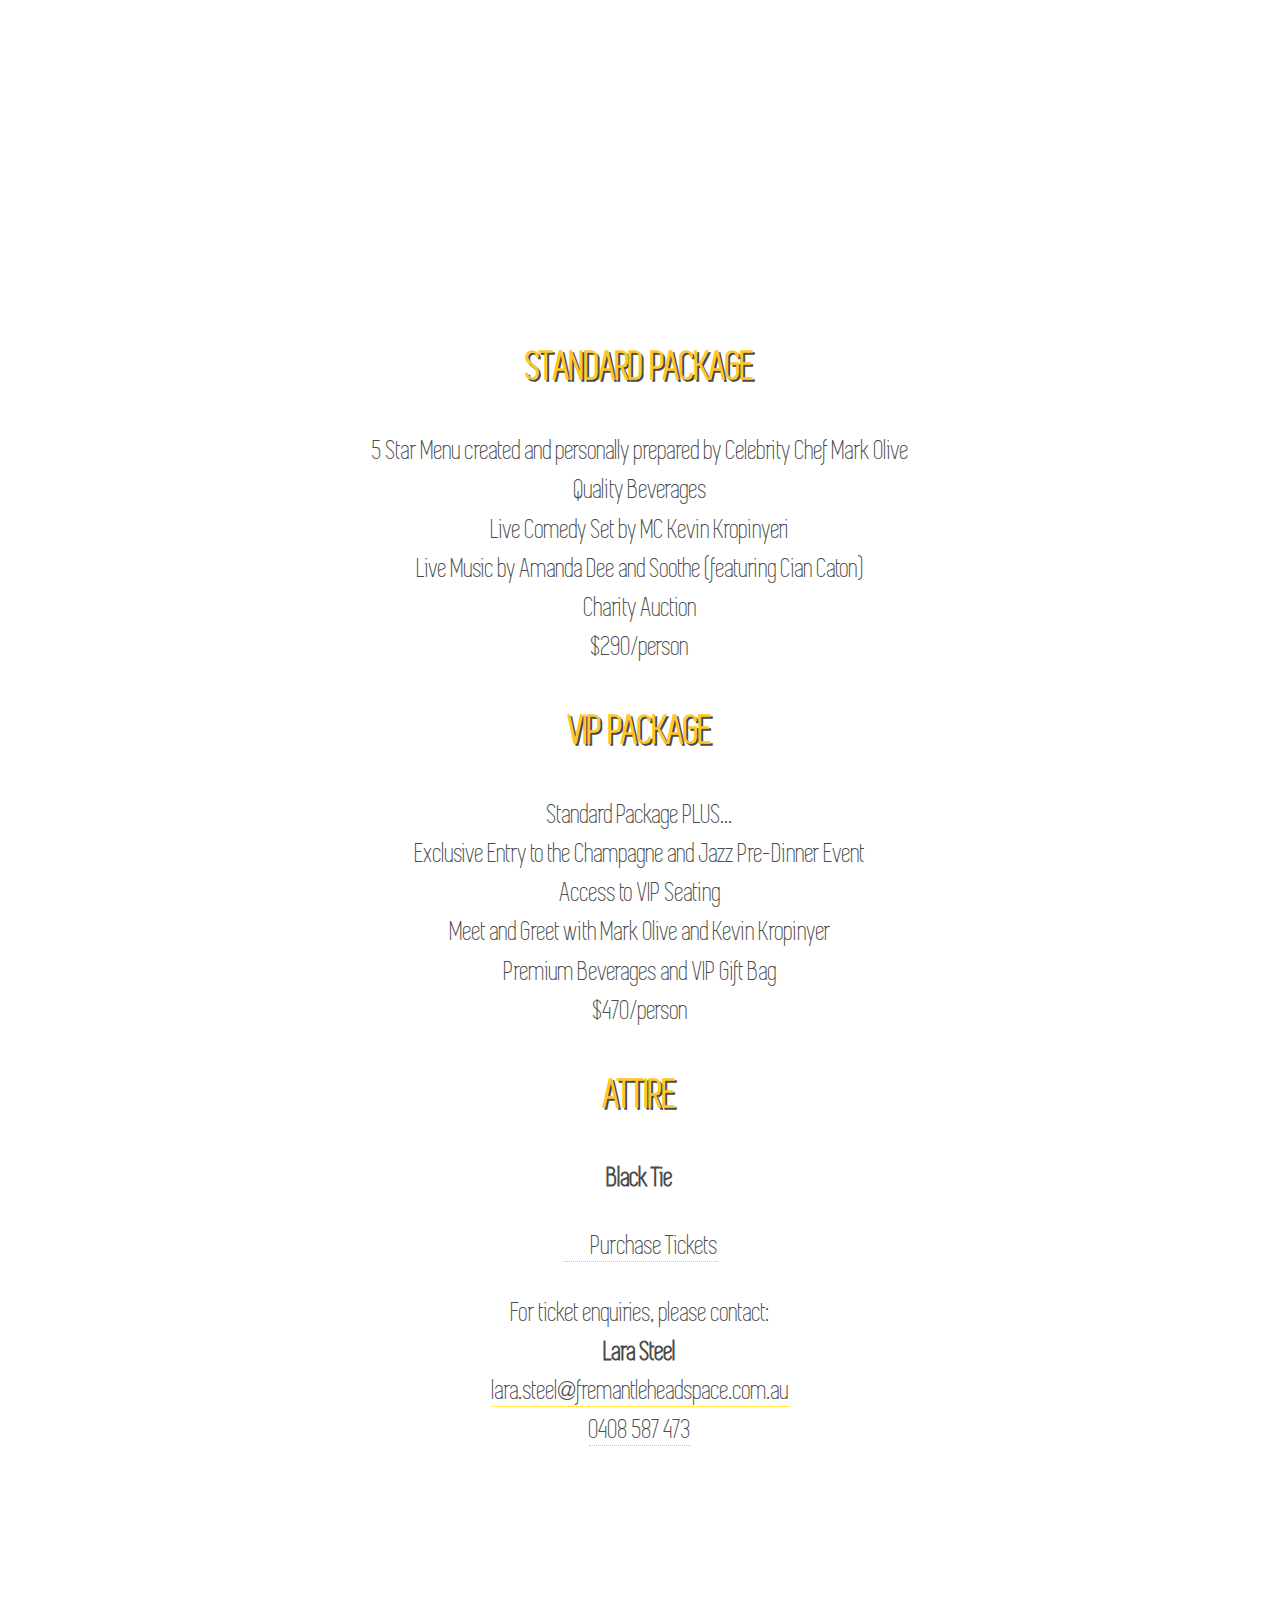
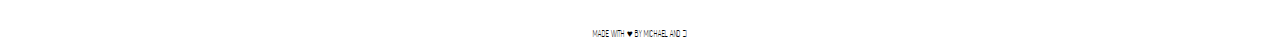
==== commit 6f32c541: "updated styles" ====
--- a/index.html
+++ b/index.html
@@ -1,8 +1,11 @@
 <head>
     <!DOCTYPE html>
     <title>Outback Fusion Fundraising Gala</title>
+    <meta name="viewport" content="width=device-width, initial-scale=1">
     <link rel="stylesheet" type="text/css" href="styles.css">
     <link rel="stylesheet" type="text/css" href="nav.css">
+    <link href='https://fonts.googleapis.com/css?family=Open+Sans' rel='stylesheet' type='text/css'>
+    <script type="text/javascript" src="https://code.jquery.com/jquery-2.2.3.js"></script>
 </head>
 
 <body>
@@ -12,54 +15,112 @@
         <a href="#sponsors">Sponsors</a>
         <a href="#tickets">Tickets</a>
     </div>
-    
+
     <div id="home" class="page">
-        <div class="dots">
-            <div class="content">
-                <p><span class="headerPresenter">Headspace Fremantle</span></p>
-                <p><span class="headerPresents">&#8226; Presents &#8226;</span></p>
-                <p><span class="headerTitle">A Night with Celebrity&nbsp;Chef Mark&nbsp;Olive</span></p>
-                <p><span class="headerDescription">Outback Fusion Fundraising Gala</span></p>
-            </div>
+        <div class="content">
+            <p><span class="headerPresenter">headspace FREMANTLE</span></p>
+            <p><span class="headerPresents">&#8226; presents &#8226;</span></p>
+            <p><span class="headerTitle fade-in">Karnarj Wongin</span></p>
+            <p><span class="headerDescription">An Outback Fusion Fundraising Gala</span></p>
         </div>
     </div>
 
     <div class="divider">
-        <div class="content">Our chef is awesome.</div>
+        <div class="content">
+            <div class="circular circular-chef"></div>
+            <h2>THE CHEF</h2>
+            <p>Experience fusion foods like never before! Internationally renowned chef <span class="highlight">Mark Olive</span> is known for infusing bush tucker ingredients into contemporary dishes. His impressive culinary skills saw him selected to cook for <span class="highlight">Oprah</span> on her recent Ultimate Australian Adventure and hosting his own SBS TV series, <span class="highlight">The Outback Cafe</span>. Enjoy a unique menu, incorporating local Perth ingredients, created and personally prepared by Mark.</p>
+            <div class="circular circular-mc"></div>
+            <h2>THE MC</h2>
+            <p>The delightfully hilarious <span class="highlight">Kevin Kropinyeri</span> will be your host for the evening. A regular at the <span class="highlight">Melbourne International Comedy Festival</span> and <span class="highlight">Deadly Awards</span>, Kevin will have you in fits of laughter as he tells stories of growing up, life and marriage.</p>
+            <div class="circular circular-music"></div>
+            <h2>THE MUSIC</h2>
+            <p><span class="highlight">Amanda Dee</span> and <span class="highlight">Soothe</span> will provide good vibes and soulful tunes throughout the evening. The talented ensemble have been entertaining Perth audiences since 1993. They will also be joined by the up and coming soul diva, <span class="highlight">Cian Caton</span>.</p>
+        </div>
     </div>
 
     <div id="purpose" class="page">
-        <div class="dots">
-            <div class="content">
-                <h1>Purpose</h1>
-                <p>Lorem ipsum...</p>
-            </div>
+        <div class="content">
+            <h1>Purpose</h1>
+            <p><div class="arrow bounce"></div></p>
         </div>
     </div>
     
     <div class="divider">
-        <div class="content">Extra info about purpose</div>
+        <div class="content">
+            <h2>THE WELLNESS PROGRAM</h2>
+            <p>While many efforts have been made to reduce the health gap between Aboriginal youth and non-Aboriginal youth, there continues to be a large disparity in all health outcomes, including mental health. From 2001 to 2010, the highest suicide rate was reported for Indigenous males aged 25-29 years.</p>
+            <p>While traditional counselling can be helpful for many, a holistic view of mental health exists in Aboriginal culture, with an emphasis on connection to land, spirituality, ancestry, family, culture and community. headspace Fremantle has developed an innovative program to address the disconnect between traditional service delivery and cultural appropriateness. The Wellness through Connection to Country program will provide Aboriginal youth with an opportunity to explore their identity, culture, language and country to help foster wellness. </p>
+            <p>All funds rasied from the gala will contribute to the program.</p>
+            <h2>headspace FREMANTLE</h2>
+            <p>headspace Fremantle has been helping young people of south-west metropolitan Perth since officially launching in 2009. In that time, we have helped 8000 young people! While we aim to raise awareness of mental health in the wider community, reduce stigma and encourage early help seeking, we are also passionate about improving access to services for disadvantaged youth. </p>
+            <a href=https://www.headspace.org.au/headspace-centres/fremantle class="external"> headspace Fremantle Website</a>
+        </div>
     </div>
 
     <div id="sponsors" class="page">
-        <div class="dots">
             <div class="content">
                 <h1>Sponsors</h1>
-                <p>Lorem ipsum...</p>
+                <p><div class="arrow bounce"></div></p>
             </div>
-        </div>
     </div>
     
     <div class="divider">
-        <div class="content">Donate money!</div>
+        <div class="content"> 
+            <h2>COMMUNITY SPONSORS</h2>
+            <div class="Crown"></div>
+            <h2>SPONSORSHIP ENQUIRIES</h2>
+            <p>If you would like information on how your organisation can contribute to this event, please contact:</p>
+            <p><span class="highlight">Lara Steel</span><br>
+                <a href="mailto:lara.steel@fremantleheadspace.com.au" target="_top">lara.steel@fremantleheadspace.com.au</a><br>
+                <a href="tel:0408587473">0408 587 473</a>
+            </p></div>
+        </div>
+
+    <div id="tickets" class="page">
+            <div class="content">
+                <h1>Tickets</h1>
+                <p><div class="arrow bounce"></div></p>
+            </div>
     </div>
 
-    <div id="tickets" class="page">
-        <div class="dots">
-            <div class="content">
-                <h1>Tickets</h1>
-                <p>Lorem ipsum...</p>
-            </div>
-        </div>
+    <div class="divider">
+        <div class="content"> 
+            <h2>STANDARD PACKAGE</h2>
+            <p>5 Star Menu created and personally prepared by Celebrity Chef Mark Olive
+                <br>Quality Beverages
+                <br>Live Comedy Set by MC Kevin Kropinyeri
+                <br>Live Music by Amanda Dee and Soothe (featuring Cian Caton)
+                <br>Charity Auction
+                <br> $290/person
+            </p>
+            
+            <h2>VIP PACKAGE</h2>
+            <p>Standard Package PLUS...
+                <br>Exclusive Entry to the Champagne and Jazz Pre-Dinner Event
+                <br>Access to VIP Seating
+                <br>Meet and Greet with Mark Olive and Kevin Kropinyer
+                <br>Premium Beverages and VIP Gift Bag
+                <br>$470/person
+            </p>
+            
+            <h2>ATTIRE</h2>
+            <p><span class="highlight">Black Tie</span></p>
+            
+            <a href="https://www.trybooking.com/Booking/EventBookingPage.aspx?eid=199230&sid=379299&did=588262" class="external">Purchase Tickets</a>
+            <p>For ticket enquiries, please contact:
+                <br><span class="highlight">Lara Steel</span><br>
+                <a href="mailto:lara.steel@fremantleheadspace.com.au" target="_top">lara.steel@fremantleheadspace.com.au</a><br>
+                <a href="tel:0408587473">0408 587 473</a>
+            </p>
+        </div>        
     </div>
+
+    <div class="madeBy"><p>Made with &#x2665; by Michael and Zi</p></div>
+
+    <script>
+        $(window).scroll(function(){
+            $("#home p").css("opacity", 1 - $(window).scrollTop() / 300);
+        });
+    </script>
 </body>--- a/styles.css
+++ b/styles.css
@@ -10,45 +10,62 @@
     src: url(./assets/font/Simplifica.ttf);
 }
 
+@font-face {
+    font-family: "Dense-Regular";
+    src: url(./assets/font/Dense-Regular.otf);
+}
+
 body {
     margin:0;
     padding:0;
-/*    font-size:80px; */
-    font-family:"Simplifica"; 
-    font-weight:bold; 
-    text-align:center;
+    font-size: 20px;
+    font-family: "Simplifica";
 }
 
 .page {
-    margin: 0 auto; 
+    margin: 0 auto;
     width: 100%; 
     max-width: 1920px; 
-    position: relative; 
-    height: 800px;
+    height: auto;
+    position: relative;
     color: #fff;
-}
-
-.divider {
-    background-color: #fff;
-    height: 300px;
-    margin: 0 auto; 
-    width: 100%; 
-    max-width: 1920px; 
-    position: relative;
+    text-align: center;
 }
 
 .page .content {
     height: 450px; 
-    top: 130px; 
-    position: absolute;
+    top: 130px;
+    position: relative;
+    width: 800px;
+    max-width: 95%;
+    display: inline-block;
+    text-align: center;
+}
+
+.divider {
+    min-height: 100px;
+    margin: 0 auto; 
     width: 100%;
-}
-
-.divider .content { 
-    padding-top:50px; 
-    height: 250px; 
-    position: absolute;
-    width: 100%;
+    max-width: 1920px; 
+    position: relative;
+    text-align: center;
+    background: #fff;
+}
+
+.divider .content {
+    font-family: "Simplifica";
+    font-size: 28px;
+    font-weight: normal;
+    color: #4a4a4a;
+    display: inline-block;
+    padding-top: 5em;
+    padding-bottom: 5em;
+    position: relative;
+    text-align: center;
+    line-height: 1.4;
+    min-height: 100px;
+    width: 800px;
+    max-width: 95%;
 }
 
 
@@ -56,6 +73,7 @@
 
 #home {
     background: url(./assets/image/01.jpeg) no-repeat fixed 50% 0 / cover;
+    height: 800px;
 }
 
 #purpose { 
@@ -74,44 +92,260 @@
 /* Dot pattern */
 
 .dots {
-    position: absolute;
+    position: fixed;
     top: 0;
     left: 0;
     right: 0;
     bottom: 0;
     background-image: url('./assets/image/DotMask.png');
-    z-index: 1;
 }
 
 
 /* Text styles */
 
-
 .headerPresenter {
-    text-transform: uppercase;
+    display: block;
+    font-weight: bold;
+    text-align: center;
     font-size: 2em;
     line-height: 1.5em;
 }
 
 .headerPresents {
+    display: block;
+    text-align: center;
+    font-size: 2em;
+    line-height: 1.5em;
+}
+
+.headerTitle {
+    display: block;
+    text-align: center;
     font-family: "Variane";
-    font-size: 3em;
+    font-size: 5.6em;
     line-height: 1.5em;
-}
-
-.headerTitle {
-    font-family: "Variane";
-    font-size: 5em;
-    line-height: 1.5em;
+
+    color: #FFC726;
+    text-shadow: 2px 2px #4a4a4a;
 }
 
 .headerDescription {
+    display: block;
+    font-weight: bold;
+    text-align: center;
     text-transform: uppercase;
     font-size: 1.5em;
     line-height: 3.5em;
 }
 
 h1 {
+    display: block;
+    text-align: center;
     font-family: "Variane";
     font-size: 3em;
+    color: #FFC726;
+    text-shadow: 2px 2px #4a4a4a;
+}
+
+h2 {
+    color: #FFC726;
+    text-shadow: 2px 2px #4a4a4a;
+}
+
+.highlight {
+    font-weight: bold;
+    color: #4a4a4a;
+/*    text-shadow: 1px 1px #FFC726;*/
+}
+
+.madeBy {
+    text-align: center;
+    text-transform: uppercase;
+    font-size: 0.5em;
+}
+
+/* Links */
+
+a, a:visited, a:active {
+    color: #4a4a4a;
+    text-decoration: none;
+    border-bottom: 1px #FFC726 dotted;
+}
+
+a:hover {
+    color: #4a4a4a;
+    text-decoration: none;
+    border: none;
+    border-bottom: 1px #FFC726 solid;
+}
+
+a.external {
+    background: url(./assets/image/External.svg) center left no-repeat;
+    background-size: 0.6em 0.6em;
+    padding-left: 1em;
+}
+
+/* Circular image */
+
+.circular {
+    position: relative;
+    margin-left: auto;
+    margin-right: auto;
+	width: 300px;
+	height: 300px;
+	border-radius: 150px;
+	-webkit-border-radius: 150px;
+	-moz-border-radius: 150px;    
+    margin-bottom: 2em;
+    
+    border-style: solid;
+    border-color: #FFC726;
+    border-width: 2px;
+}
+
+.circular:not(:first-of-type) {
+    margin-top: 4em;
+}
+
+.circular-chef {
+    background: url(./assets/image/MarkOlive.jpg) no-repeat ;
+}
+
+.circular-mc {
+    background: url(./assets/image/KevinKropinyeri.jpg) no-repeat;
+}
+
+.circular-music {
+    background: url(./assets/image/AmandaDee.jpg) no-repeat;
+}
+
+/* Sponsors */
+
+.Little-Creatures {
+    position: relative;
+    margin-left: auto;
+    margin-right: auto;
+    height: 139px;
+    width: 400px;
+    background:url(./assets/image/LittleCreaturesGTF.jpg) no-repeat;
+    margin-bottom: 3em;
+}
+
+.Crown {
+    position: relative;
+    height:120px;
+    width: 150px;
+    background:url(./assets/image/CrownLogo.jpg) no-repeat;
+    margin-bottom: 3em;
+}
+
+
+/* Bouncing arrow */
+
+@-moz-keyframes bounce {
+    0%, 20%, 50%, 80%, 100% {
+        -moz-transform: translateY(0);
+        transform: translateY(0);
+    }
+    40% {
+        -moz-transform: translateY(-30px);
+        transform: translateY(-30px);
+    }
+    60% {
+        -moz-transform: translateY(-15px);
+        transform: translateY(-15px);
+    }
+}
+
+@-webkit-keyframes bounce {
+    0%, 20%, 50%, 80%, 100% {
+        -webkit-transform: translateY(0);
+        transform: translateY(0);
+    }
+    40% {
+        -webkit-transform: translateY(-30px);
+        transform: translateY(-30px);
+    }
+    60% {
+        -webkit-transform: translateY(-15px);
+        transform: translateY(-15px);
+    }
+}
+
+@keyframes bounce {
+    0%, 20%, 50%, 80%, 100% {
+        -moz-transform: translateY(0);
+        -ms-transform: translateY(0);
+        -webkit-transform: translateY(0);
+        transform: translateY(0);
+    }
+    40% {
+        -moz-transform: translateY(-30px);
+        -ms-transform: translateY(-30px);
+        -webkit-transform: translateY(-30px);
+        transform: translateY(-30px);
+    }
+    60% {
+        -moz-transform: translateY(-15px);
+        -ms-transform: translateY(-15px);
+        -webkit-transform: translateY(-15px);
+        transform: translateY(-15px);
+    }
+}
+
+.arrow {
+    position: relative;
+    bottom: 0;
+    left: 50%;
+    margin-left: -20px;
+    width: 40px;
+    height: 40px;
+    background-image: url([data-uri]);
+    background-size: contain;
+}
+
+.bounce {
+    -moz-animation: bounce 2s infinite;
+    -webkit-animation: bounce 2s infinite;
+    animation: bounce 2s infinite;
+}
+
+
+/* Fade in */
+
+.fade-in {
+    -webkit-animation: fadein 2s; /* Safari, Chrome and Opera > 12.1 */
+       -moz-animation: fadein 2s; /* Firefox < 16 */
+        -ms-animation: fadein 2s; /* Internet Explorer */
+         -o-animation: fadein 2s; /* Opera < 12.1 */
+            animation: fadein 2s;
+}
+
+@keyframes fadein {
+    from { opacity: 0; }
+    to   { opacity: 1; }
+}
+
+/* Firefox < 16 */
+@-moz-keyframes fadein {
+    from { opacity: 0; }
+    to   { opacity: 1; }
+}
+
+/* Safari, Chrome and Opera > 12.1 */
+@-webkit-keyframes fadein {
+    from { opacity: 0; }
+    to   { opacity: 1; }
+}
+
+/* Internet Explorer */
+@-ms-keyframes fadein {
+    from { opacity: 0; }
+    to   { opacity: 1; }
+}
+
+/* Opera < 12.1 */
+@-o-keyframes fadein {
+    from { opacity: 0; }
+    to   { opacity: 1; }
 }